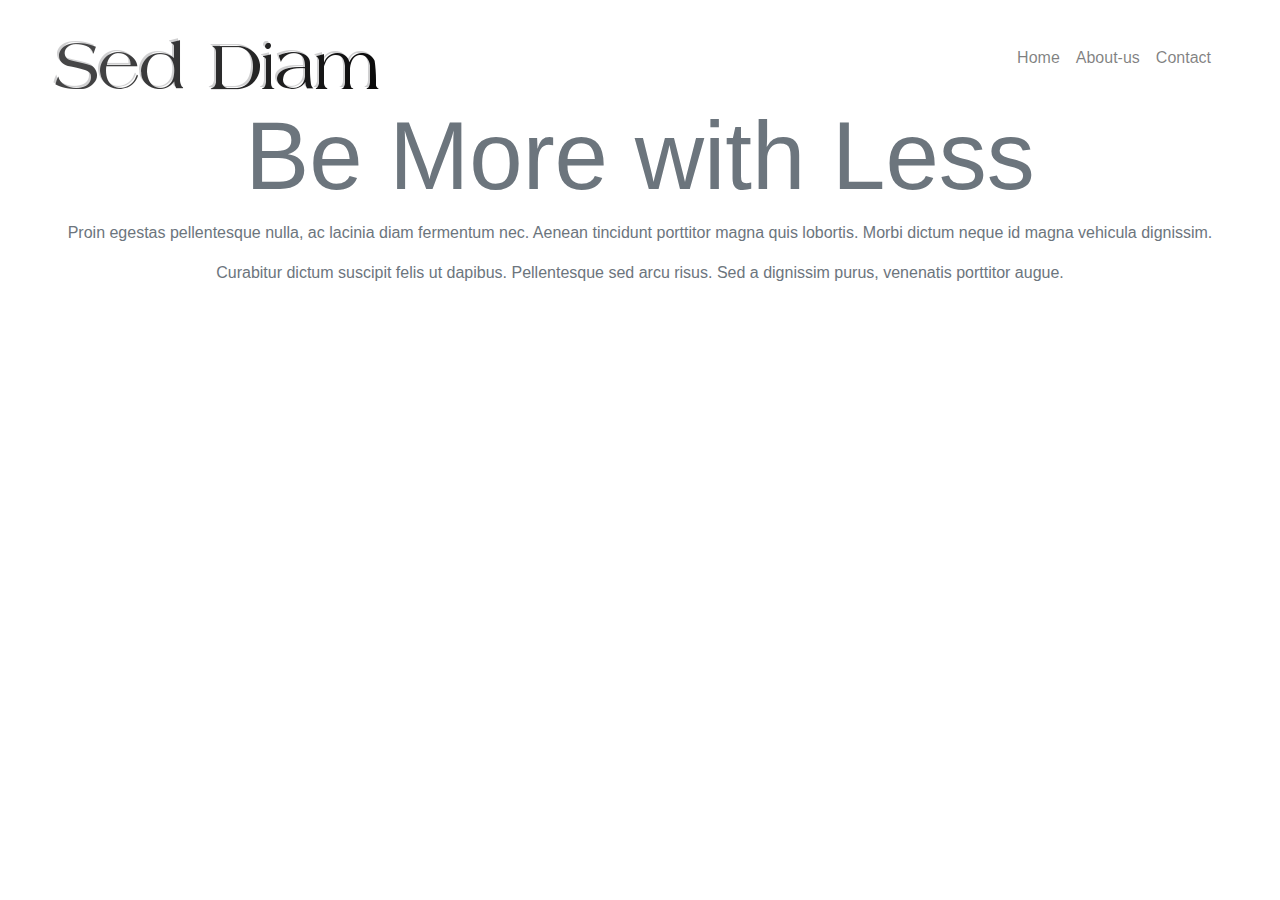
==== index.html @ e46d2f8f "Initial Commit Message" ====
<!DOCTYPE html>
<html lang="ja">
<head>
  <meta charset="UTF-8">
  <meta name="viewport" content="width=device-width, initial-scale=1.0">
  <meta http-equiv="X-UA-Compatible" content="ie=edge">
  <title>Sed Diam</title>
  <link rel="stylesheet" href="style/bootstrap.min.css">
  <link rel="stylesheet" href="style/common.css">
  <link rel="stylesheet" href="style/home.css">
</head>
<body>
<!-- ヘッダー開始 -->
<div class="container-fluid header">
  <div class="row">
    <div class="col-12 col-md-4"><img src="img/cooltext313158929150461.png" class="img-fluid" alt="SedDiamのロゴ"></div>
    <div class="col-12 col-md-8">
        <nav class="navbar navbar-expand-md navbar-light">
            <button type="button" class="navbar-toggler" data-toggle="collapse" data-target="#Navber" aria-controls="Navber" aria-expanded="false" aria-label="ナビゲーションの切替"><span class="navbar-toggler-icon"></span></button>
            <div class="collapse navbar-collapse justify-content-end" id="Navber">
              <ul class="navbar-nav d-flex flex-column flex-md-row header-list-group">
                <li class="nav-item header-list"><a href="index.html" class="nav-link text-center">Home</a></li>
                <li class="nav-item header-list"><a href="about-us.html" class="nav-link text-center">About-us</a></li>
                <li class="nav-item header-list"><a href="contact.html" class="nav-link text-center">Contact</a></li>
              </ul>
            </div>
          </nav>
    </div>
  </div>
</div>
<!-- ヘッダー終了 -->

<!-- ページタイトルと簡単なページ説明開始 -->
<div class="container-fluid">
    <div class="row text-muted pagetitle-description">
      <div class="col-12">
        <h1 class="text-center display-1">Be More with Less</h1>
        <p class="text-center">Proin egestas pellentesque nulla, ac lacinia diam fermentum nec. Aenean tincidunt porttitor magna quis lobortis. Morbi dictum neque id magna vehicula dignissim.</p>
        <p class="text-center">Curabitur dictum suscipit felis ut dapibus. Pellentesque sed arcu risus. Sed a dignissim purus, venenatis porttitor augue.</p>
      </div>
    </div>
  </div>
  <!-- ページタイトルと簡単なページ説明終了 -->
  

  

  <!-- jsファイル読み込み -->
  <script src="js/jquery-3.3.1.min.js"></script>
  <script src="js/popper.js"></script>
  <script src="js/bootstrap.min.js"></script>
  <!-- jsファイル読み込み終了 -->
</body>
</html>
---- style/common.css ----
body {
  border: 30px solid #fff;
}

p {
  -webkit-font-smoothing: antialiased;
}
/*# sourceMappingURL=common.css.map */
---- style/home.css ----
/* No CSS *//*# sourceMappingURL=home.css.map */
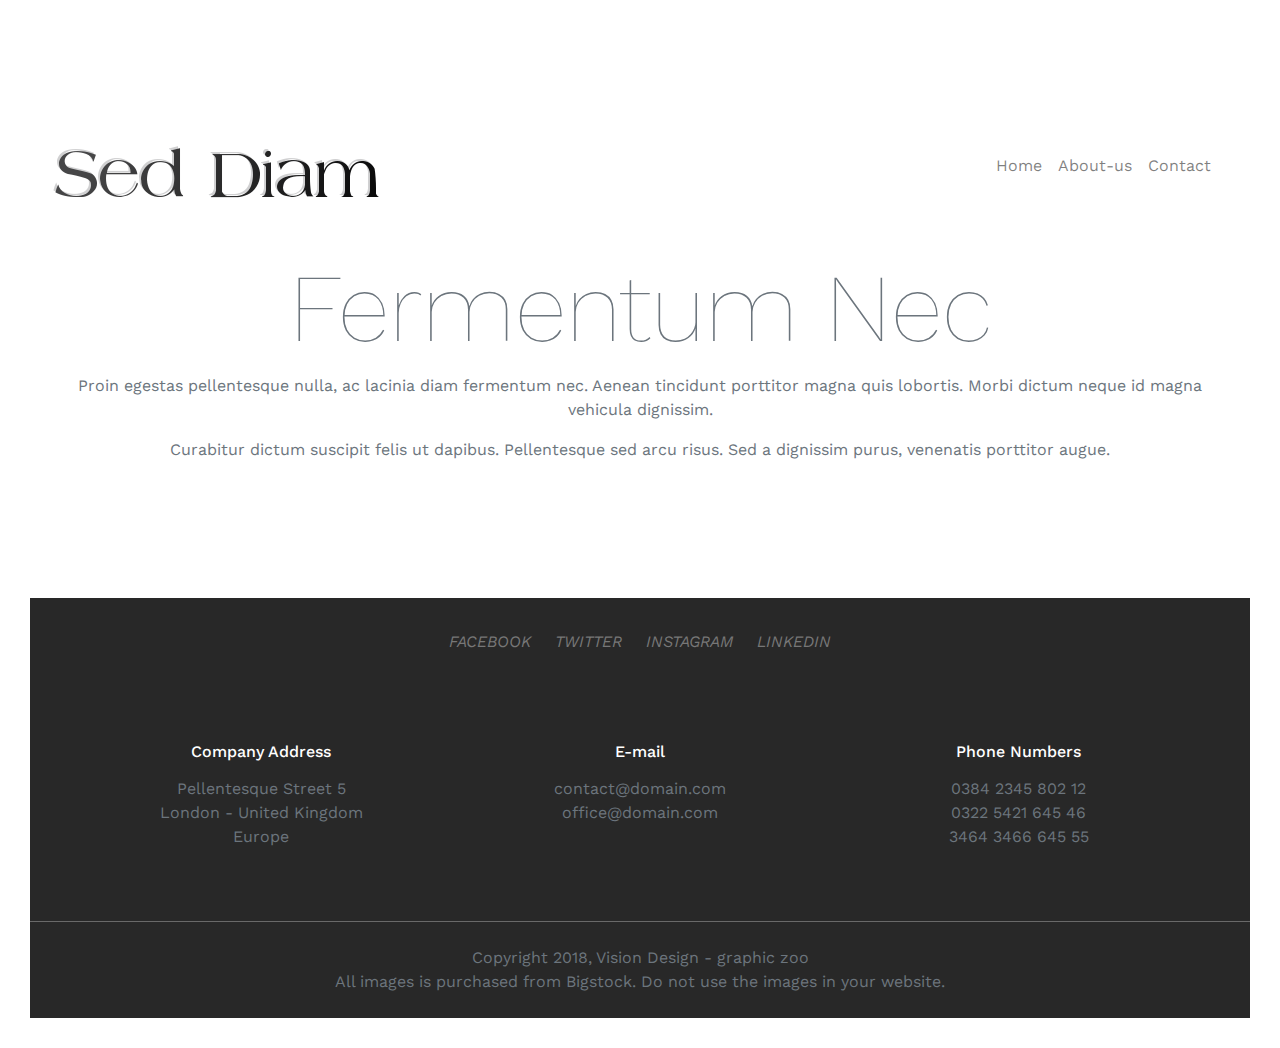
==== commit 8c8b9edb: "Add header and footer" ====
--- a/index.html
+++ b/index.html
@@ -1,5 +1,5 @@
 <!DOCTYPE html>
-<html lang="ja">
+<html lang="en">
 <head>
   <meta charset="UTF-8">
   <meta name="viewport" content="width=device-width, initial-scale=1.0">
@@ -8,47 +8,42 @@
   <link rel="stylesheet" href="style/bootstrap.min.css">
   <link rel="stylesheet" href="style/common.css">
   <link rel="stylesheet" href="style/home.css">
+  <link rel="stylesheet" href="https://use.fontawesome.com/releases/v5.6.3/css/all.css" integrity="sha384-UHRtZLI+pbxtHCWp1t77Bi1L4ZtiqrqD80Kn4Z8NTSRyMA2Fd33n5dQ8lWUE00s/" crossorigin="anonymous">
+  <link href="https://fonts.googleapis.com/css?family=Work+Sans:100,200,300,400" rel="stylesheet">
 </head>
 <body>
-<!-- ヘッダー開始 -->
-<div class="container-fluid header">
-  <div class="row">
-    <div class="col-12 col-md-4"><img src="img/cooltext313158929150461.png" class="img-fluid" alt="SedDiamのロゴ"></div>
-    <div class="col-12 col-md-8">
-        <nav class="navbar navbar-expand-md navbar-light">
-            <button type="button" class="navbar-toggler" data-toggle="collapse" data-target="#Navber" aria-controls="Navber" aria-expanded="false" aria-label="ナビゲーションの切替"><span class="navbar-toggler-icon"></span></button>
-            <div class="collapse navbar-collapse justify-content-end" id="Navber">
-              <ul class="navbar-nav d-flex flex-column flex-md-row header-list-group">
-                <li class="nav-item header-list"><a href="index.html" class="nav-link text-center">Home</a></li>
-                <li class="nav-item header-list"><a href="about-us.html" class="nav-link text-center">About-us</a></li>
-                <li class="nav-item header-list"><a href="contact.html" class="nav-link text-center">Contact</a></li>
-              </ul>
-            </div>
-          </nav>
-    </div>
-  </div>
-</div>
-<!-- ヘッダー終了 -->
+<!-- ヘッダー読み込み -->
+<div id="header"></div>
+<!-- ヘッダー読み込み終了 -->
 
 <!-- ページタイトルと簡単なページ説明開始 -->
 <div class="container-fluid">
     <div class="row text-muted pagetitle-description">
       <div class="col-12">
-        <h1 class="text-center display-1">Be More with Less</h1>
+        <h1 class="text-center display-1">Fermentum Nec</h1>
         <p class="text-center">Proin egestas pellentesque nulla, ac lacinia diam fermentum nec. Aenean tincidunt porttitor magna quis lobortis. Morbi dictum neque id magna vehicula dignissim.</p>
         <p class="text-center">Curabitur dictum suscipit felis ut dapibus. Pellentesque sed arcu risus. Sed a dignissim purus, venenatis porttitor augue.</p>
       </div>
     </div>
   </div>
-  <!-- ページタイトルと簡単なページ説明終了 -->
+<!-- ページタイトルと簡単なページ説明終了 -->
   
-
+<!-- フッター開始 -->
+<div id="footer"></div>
+<!-- フッター終了 -->
   
-
   <!-- jsファイル読み込み -->
   <script src="js/jquery-3.3.1.min.js"></script>
   <script src="js/popper.js"></script>
   <script src="js/bootstrap.min.js"></script>
   <!-- jsファイル読み込み終了 -->
+  <!-- 共通パーツの読み込み開始 -->
+<script>
+    $(function(){
+      $("#header").load("./header.html");
+      $("#footer").load("./footer.html");
+    });
+  </script>
+  <!-- 共通パーツの読み込み終了 -->
 </body>
 </html> --- a/style/common.css
+++ b/style/common.css
@@ -1,8 +1,100 @@
 body {
   border: 30px solid #fff;
+  font-family: 'Work Sans', sans-serif;
+  padding-top: 107.5px;
 }
 
 p {
   -webkit-font-smoothing: antialiased;
 }
+
+.no-gutters {
+  margin-right: 0;
+  margin-left: 0;
+}
+
+.no-gutters > .col,
+.no-gutters > [class*="col-"] {
+  padding-right: 0;
+  padding-left: 0;
+}
+
+.logo {
+  max-width: 194px;
+  width: 100%;
+}
+
+.display-1 {
+  font-weight: 100;
+}
+
+.pagetitle-description {
+  padding: 45px 0 120px 0;
+}
+
+.blackbackground {
+  background-color: #282828;
+}
+
+.social-icon-color {
+  color: #777;
+}
+
+.information {
+  color: #fff;
+  padding: 56px 20px;
+  border-bottom: 1px solid #696969;
+}
+
+.information-width {
+  max-width: 71rem;
+  margin: 0 auto;
+}
+
+h2 {
+  color: #fff;
+  font-size: 16px;
+}
+
+.navbar-nav {
+  -webkit-box-orient: horizontal;
+  -webkit-box-direction: normal;
+      -ms-flex-direction: row;
+          flex-direction: row;
+}
+
+@media screen and (max-width: 768px) {
+  body {
+    border: 20px solid #fff;
+  }
+  .logo {
+    max-width: 220px;
+    width: 100%;
+    margin: 0 auto;
+  }
+  .header-list-group {
+    max-width: 700px;
+    width: 100%;
+  }
+  .header-list {
+    border-top: 1px solid #f0f0f0;
+    max-width: 700px;
+    width: 100%;
+    padding: 20px 0;
+  }
+  .list-margin-top {
+    margin-top: 20px;
+  }
+  .display-1 {
+    font-size: 40px;
+  }
+  .navbar {
+    -webkit-box-pack: center;
+        -ms-flex-pack: center;
+            justify-content: center;
+  }
+  i {
+    font-size: 40px;
+  }
+}
 /*# sourceMappingURL=common.css.map */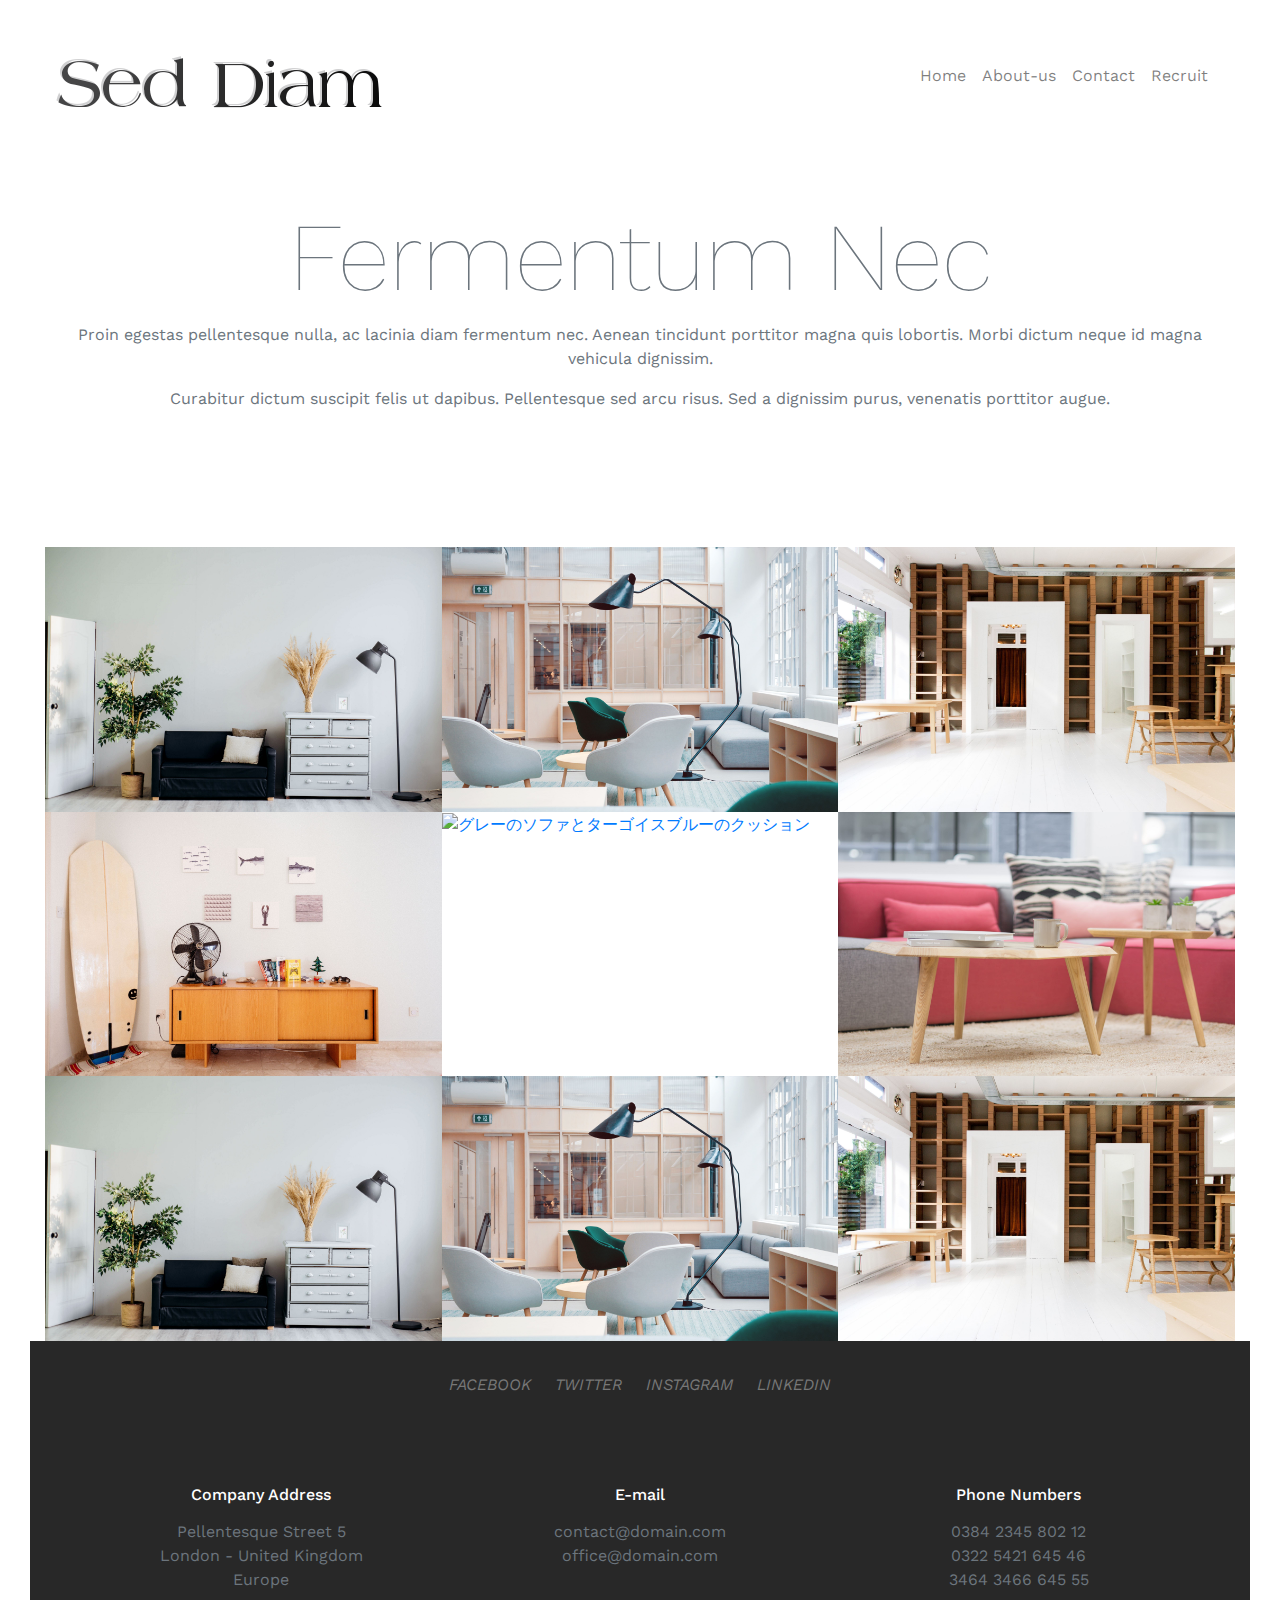
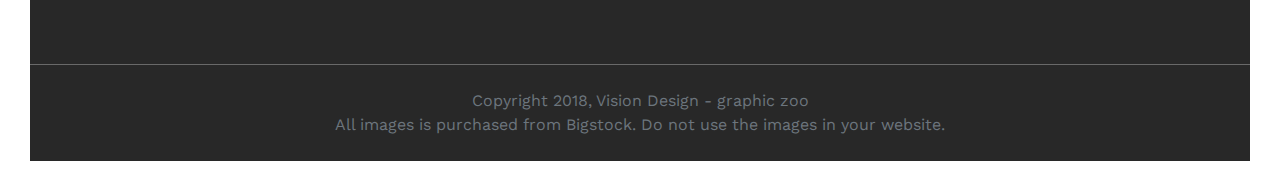
==== commit da39f5f5: "Add images and modify margin" ====
--- a/index.html
+++ b/index.html
@@ -27,6 +27,22 @@
     </div>
   </div>
 <!-- ページタイトルと簡単なページ説明終了 -->
+
+<!-- オフィスの画像一覧開始 -->
+<div class="container-fluid">
+  <div class="row no-gutters">
+    <div class="col-12 col-sm-6 col-md-4"><a href="#"><img src="img/alexandra-gorn-485551-unsplash.jpg" class="img-fluid" alt="照明、棚、ソファ、植木鉢"></a></div>
+    <div class="col-12 col-sm-6 col-md-4"><a href="#"><img src="img/toa-heftiba-644507-unsplash.jpg" class="img-fluid" alt="複数のイスと照明、本棚"></a></div>
+    <div class="col-12 col-sm-6 col-md-4"><a href="#"><img src="img/harprit-bola-239056-unsplash.jpg" class="img-fluid" alt="たくさんの棚と丸いテーブルと四角いテーブル"></a></div>
+    <div class="col-12 col-sm-6 col-md-4"><a href="#"><img src="img/filios-sazeides-536620-unsplash.jpg" class="img-fluid" alt="サーフボードと棚と扇風機"></a></div>
+    <div class="col-12 col-sm-6 col-md-4"><a href="#"><img src="img/nathan-fertig-249917-unsplash.jpg" class="img-fluid" alt="グレーのソファとターゴイスブルーのクッション"></a></div>
+    <div class="col-12 col-sm-6 col-md-4"><a href="#"><img src="img/sophia-baboolal-86214-unsplash.jpg" class="img-fluid" alt="赤いのソファとテーブル二つ"></a></div>
+    <div class="col-12 col-sm-6 col-md-4"><a href="#"><img src="img/alexandra-gorn-485551-unsplash.jpg" class="img-fluid" alt="照明、棚、ソファ、植木鉢"></a></div>
+    <div class="col-12 col-sm-6 col-md-4"><a href="#"><img src="img/toa-heftiba-644507-unsplash.jpg" class="img-fluid" alt="複数のイスと照明、本棚"></a></div>
+    <div class="col-12 col-sm-6 col-md-4"><a href="#"><img src="img/harprit-bola-239056-unsplash.jpg" class="img-fluid" alt="たくさんの棚と丸いテーブルと四角いテーブル"></a></div>
+  </div>
+</div>
+<!-- オフィスの画像一覧終了 -->
   
 <!-- フッター開始 -->
 <div id="footer"></div>
--- a/style/common.css
+++ b/style/common.css
@@ -1,7 +1,12 @@
 body {
   border: 30px solid #fff;
   font-family: 'Work Sans', sans-serif;
-  padding-top: 107.5px;
+}
+
+@media (max-width: 768px) {
+  body {
+    border: 20px solid #fff;
+  }
 }
 
 p {
@@ -19,17 +24,66 @@
   padding-left: 0;
 }
 
-.logo {
-  max-width: 194px;
-  width: 100%;
+.header-box {
+  background-color: #fff;
+}
+
+@media (max-width: 768px) {
+  .logo {
+    max-width: 350px;
+    width: 100%;
+    margin: 0 auto;
+  }
+}
+
+@media (max-width: 768px) {
+  .header-list-group {
+    max-width: 700px;
+    width: 100%;
+  }
+}
+
+@media (max-width: 768px) {
+  .header-list {
+    border-top: 1px solid #f0f0f0;
+    max-width: 700px;
+    width: 100%;
+    padding: 20px 0;
+  }
+}
+
+@media (max-width: 768px) {
+  .list-margin-top {
+    margin-top: 20px;
+  }
 }
 
 .display-1 {
   font-weight: 100;
 }
 
+@media (max-width: 768px) {
+  .display-1 {
+    font-size: 40px;
+  }
+}
+
 .pagetitle-description {
-  padding: 45px 0 120px 0;
+  padding: 170px 0 120px;
+}
+
+@media (max-width: 768px) {
+  .pagetitle-description {
+    padding-top: 240px;
+  }
+}
+
+@media (max-width: 768px) {
+  .navbar {
+    -webkit-box-pack: center;
+        -ms-flex-pack: center;
+            justify-content: center;
+  }
 }
 
 .blackbackground {
@@ -63,36 +117,7 @@
           flex-direction: row;
 }
 
-@media screen and (max-width: 768px) {
-  body {
-    border: 20px solid #fff;
-  }
-  .logo {
-    max-width: 220px;
-    width: 100%;
-    margin: 0 auto;
-  }
-  .header-list-group {
-    max-width: 700px;
-    width: 100%;
-  }
-  .header-list {
-    border-top: 1px solid #f0f0f0;
-    max-width: 700px;
-    width: 100%;
-    padding: 20px 0;
-  }
-  .list-margin-top {
-    margin-top: 20px;
-  }
-  .display-1 {
-    font-size: 40px;
-  }
-  .navbar {
-    -webkit-box-pack: center;
-        -ms-flex-pack: center;
-            justify-content: center;
-  }
+@media (max-width: 768px) {
   i {
     font-size: 40px;
   }
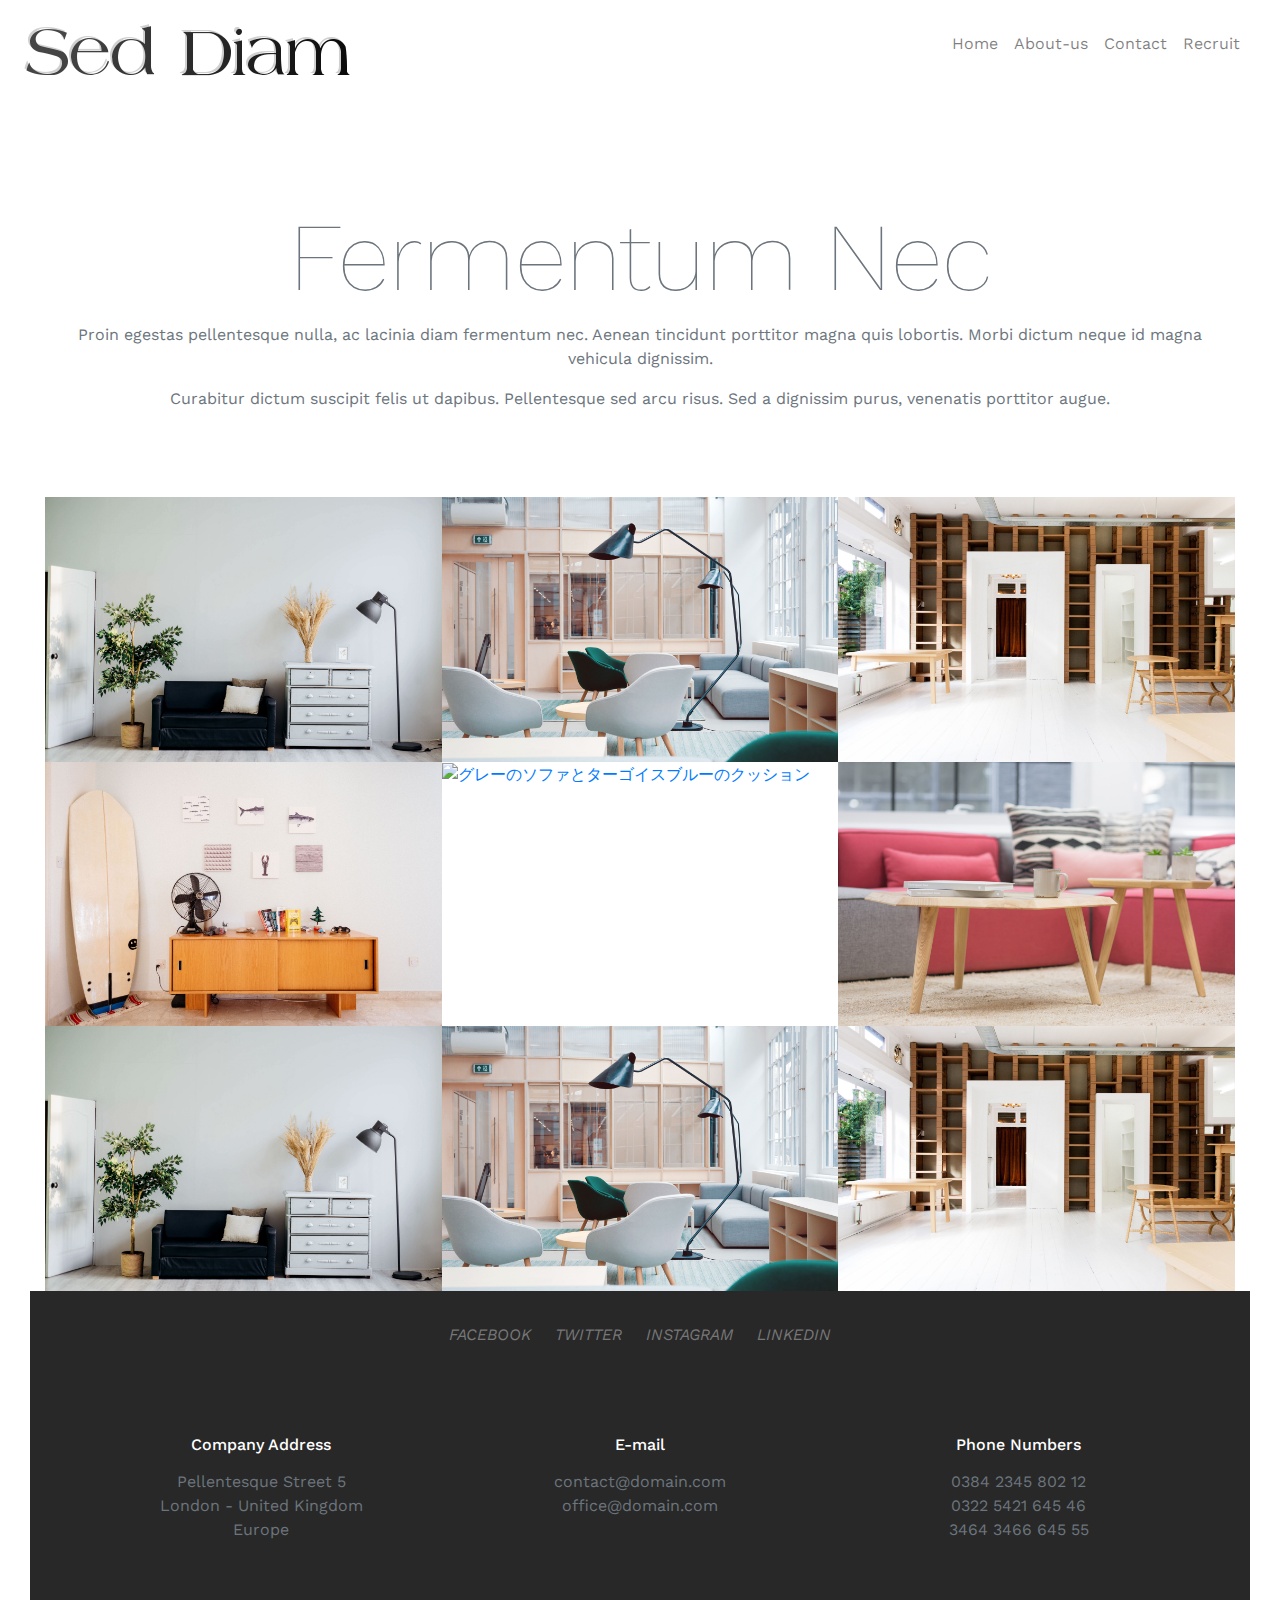
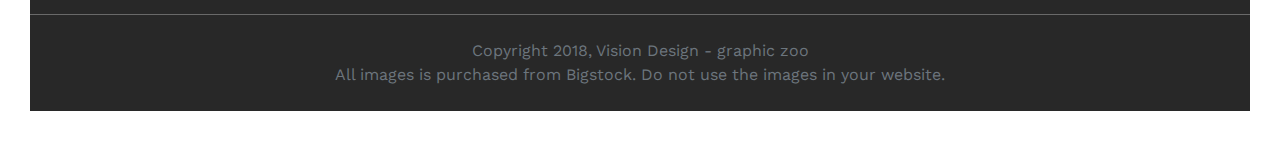
==== commit fe52be82: "Added a slider to About-Us page" ====
--- a/index.html
+++ b/index.html
@@ -7,7 +7,6 @@
   <title>Sed Diam</title>
   <link rel="stylesheet" href="style/bootstrap.min.css">
   <link rel="stylesheet" href="style/common.css">
-  <link rel="stylesheet" href="style/home.css">
   <link rel="stylesheet" href="https://use.fontawesome.com/releases/v5.6.3/css/all.css" integrity="sha384-UHRtZLI+pbxtHCWp1t77Bi1L4ZtiqrqD80Kn4Z8NTSRyMA2Fd33n5dQ8lWUE00s/" crossorigin="anonymous">
   <link href="https://fonts.googleapis.com/css?family=Work+Sans:100,200,300,400" rel="stylesheet">
 </head>
--- a/style/common.css
+++ b/style/common.css
@@ -11,6 +11,15 @@
 
 p {
   -webkit-font-smoothing: antialiased;
+}
+
+.txts {
+  margin-bottom: 0;
+}
+
+.under-line {
+  background: -webkit-gradient(linear, left top, left bottom, color-stop(60%, transparent), color-stop(60%, #e1a577));
+  background: linear-gradient(transparent 60%, #e1a577 60%);
 }
 
 .no-gutters {
@@ -69,7 +78,7 @@
 }
 
 .pagetitle-description {
-  padding: 170px 0 120px;
+  padding: 170px 0 70px;
 }
 
 @media (max-width: 768px) {
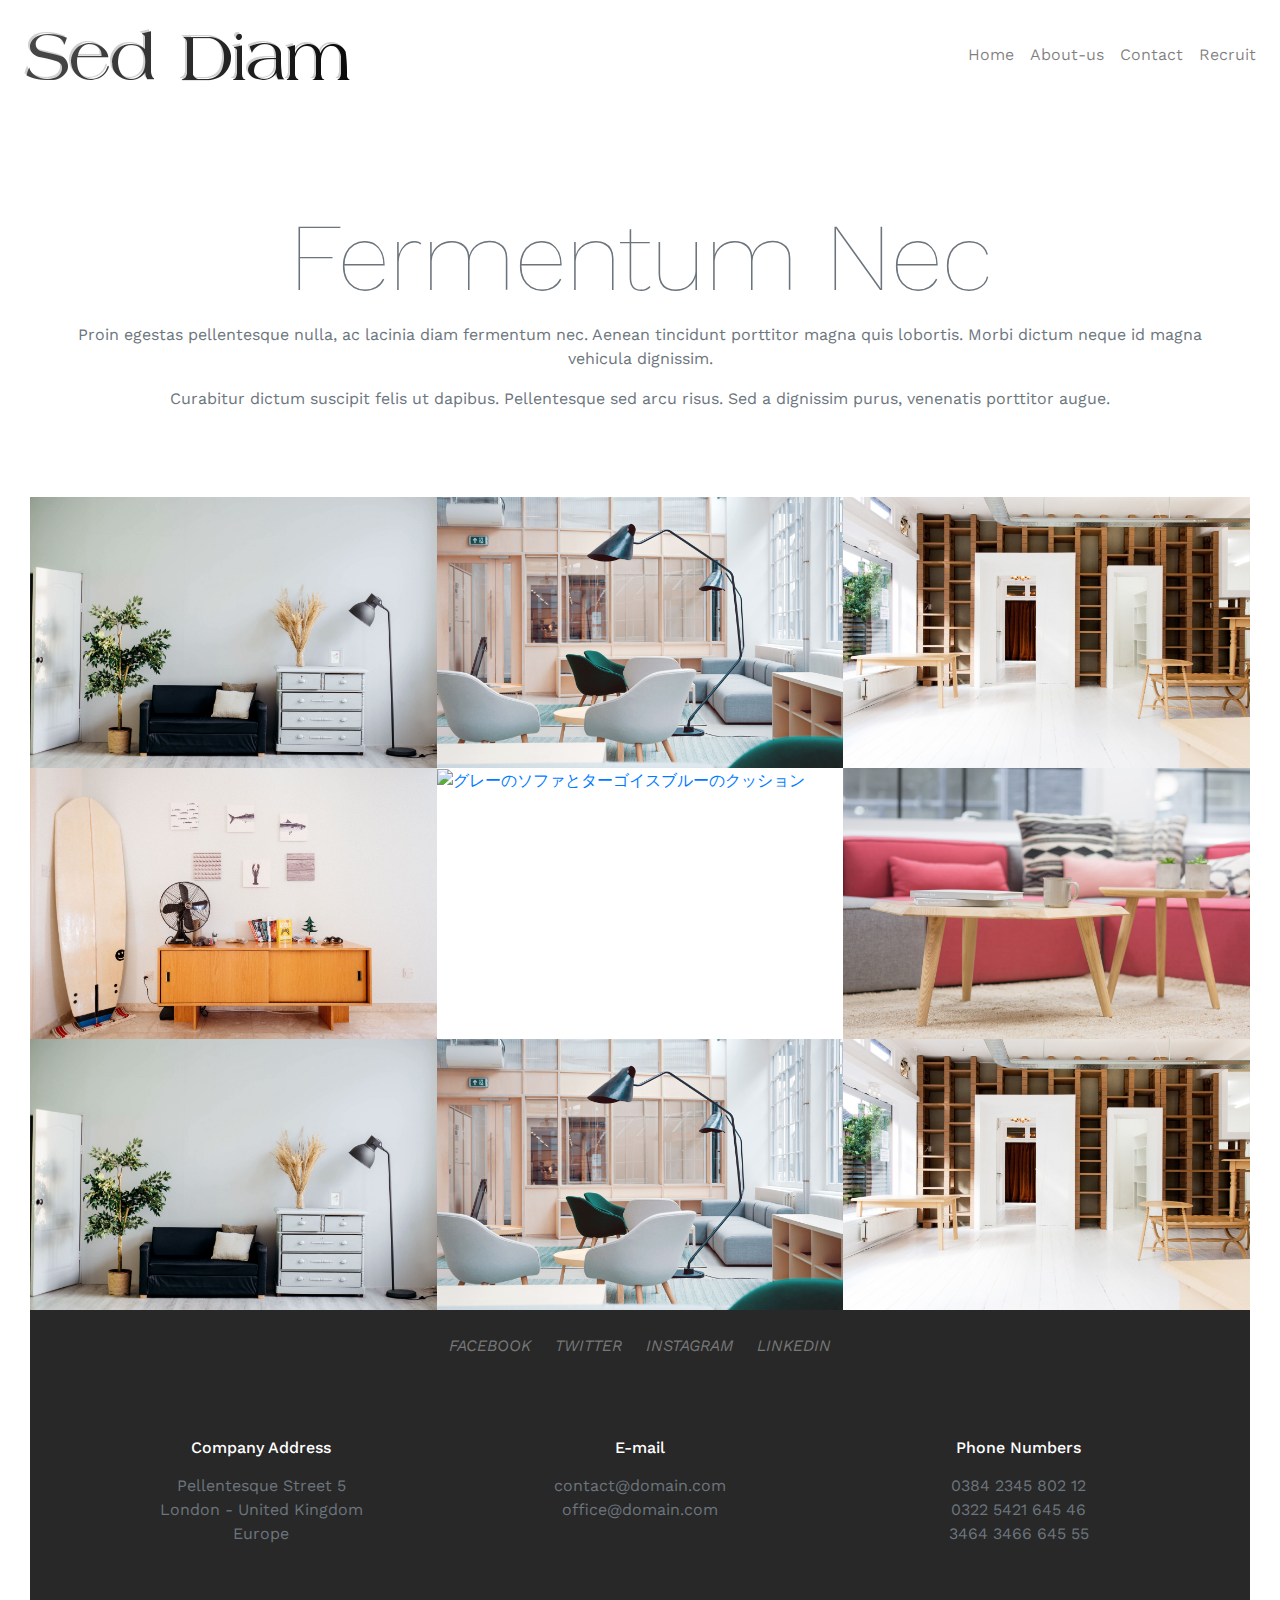
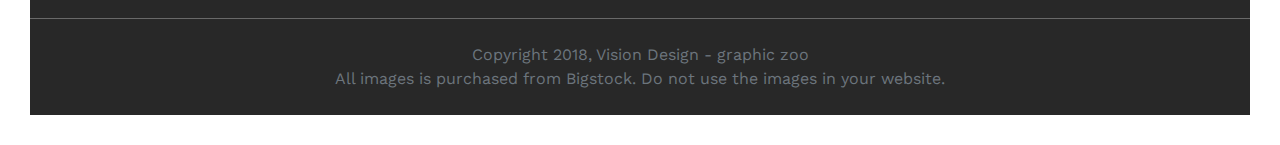
==== commit 5d0f940a: "Adjusted header layout" ====
--- a/index.html
+++ b/index.html
@@ -7,6 +7,7 @@
   <title>Sed Diam</title>
   <link rel="stylesheet" href="style/bootstrap.min.css">
   <link rel="stylesheet" href="style/common.css">
+  <link rel="stylesheet" href="style/home.css">
   <link rel="stylesheet" href="https://use.fontawesome.com/releases/v5.6.3/css/all.css" integrity="sha384-UHRtZLI+pbxtHCWp1t77Bi1L4ZtiqrqD80Kn4Z8NTSRyMA2Fd33n5dQ8lWUE00s/" crossorigin="anonymous">
   <link href="https://fonts.googleapis.com/css?family=Work+Sans:100,200,300,400" rel="stylesheet">
 </head>
@@ -20,7 +21,7 @@
     <div class="row text-muted pagetitle-description">
       <div class="col-12">
         <h1 class="text-center display-1">Fermentum Nec</h1>
-        <p class="text-center">Proin egestas pellentesque nulla, ac lacinia diam fermentum nec. Aenean tincidunt porttitor magna quis lobortis. Morbi dictum neque id magna vehicula dignissim.</p>
+        <p class="text-center mt-4 mt-md-0">Proin egestas pellentesque nulla, ac lacinia diam fermentum nec. Aenean tincidunt porttitor magna quis lobortis. Morbi dictum neque id magna vehicula dignissim.</p>
         <p class="text-center">Curabitur dictum suscipit felis ut dapibus. Pellentesque sed arcu risus. Sed a dignissim purus, venenatis porttitor augue.</p>
       </div>
     </div>
@@ -28,7 +29,7 @@
 <!-- ページタイトルと簡単なページ説明終了 -->
 
 <!-- オフィスの画像一覧開始 -->
-<div class="container-fluid">
+<div class="container-fluid office-image-box">
   <div class="row no-gutters">
     <div class="col-12 col-sm-6 col-md-4"><a href="#"><img src="img/alexandra-gorn-485551-unsplash.jpg" class="img-fluid" alt="照明、棚、ソファ、植木鉢"></a></div>
     <div class="col-12 col-sm-6 col-md-4"><a href="#"><img src="img/toa-heftiba-644507-unsplash.jpg" class="img-fluid" alt="複数のイスと照明、本棚"></a></div>
--- a/style/common.css
+++ b/style/common.css
@@ -38,21 +38,20 @@
 }
 
 @media (max-width: 768px) {
-  .logo {
-    max-width: 350px;
+  .hdlogo {
+    max-width: 200px;
     width: 100%;
-    margin: 0 auto;
   }
 }
 
 @media (max-width: 768px) {
-  .header-list-group {
+  .hd-list-group {
     max-width: 700px;
     width: 100%;
   }
 }
 
-@media (max-width: 768px) {
+@media (max-width: 576px) {
   .header-list {
     border-top: 1px solid #f0f0f0;
     max-width: 700px;
@@ -65,6 +64,10 @@
   .list-margin-top {
     margin-top: 20px;
   }
+}
+
+.navbar {
+  padding: 0;
 }
 
 .display-1 {
@@ -83,7 +86,13 @@
 
 @media (max-width: 768px) {
   .pagetitle-description {
-    padding-top: 240px;
+    padding-top: 100px;
+  }
+}
+
+@media (max-width: 576px) {
+  .pagetitle-description {
+    padding: 70px 0 30px;
   }
 }
 
--- a/style/home.css
+++ b/style/home.css
@@ -0,0 +1,5 @@
+.office-image-box {
+  padding-left: 0;
+  padding-right: 0;
+}
+/*# sourceMappingURL=home.css.map */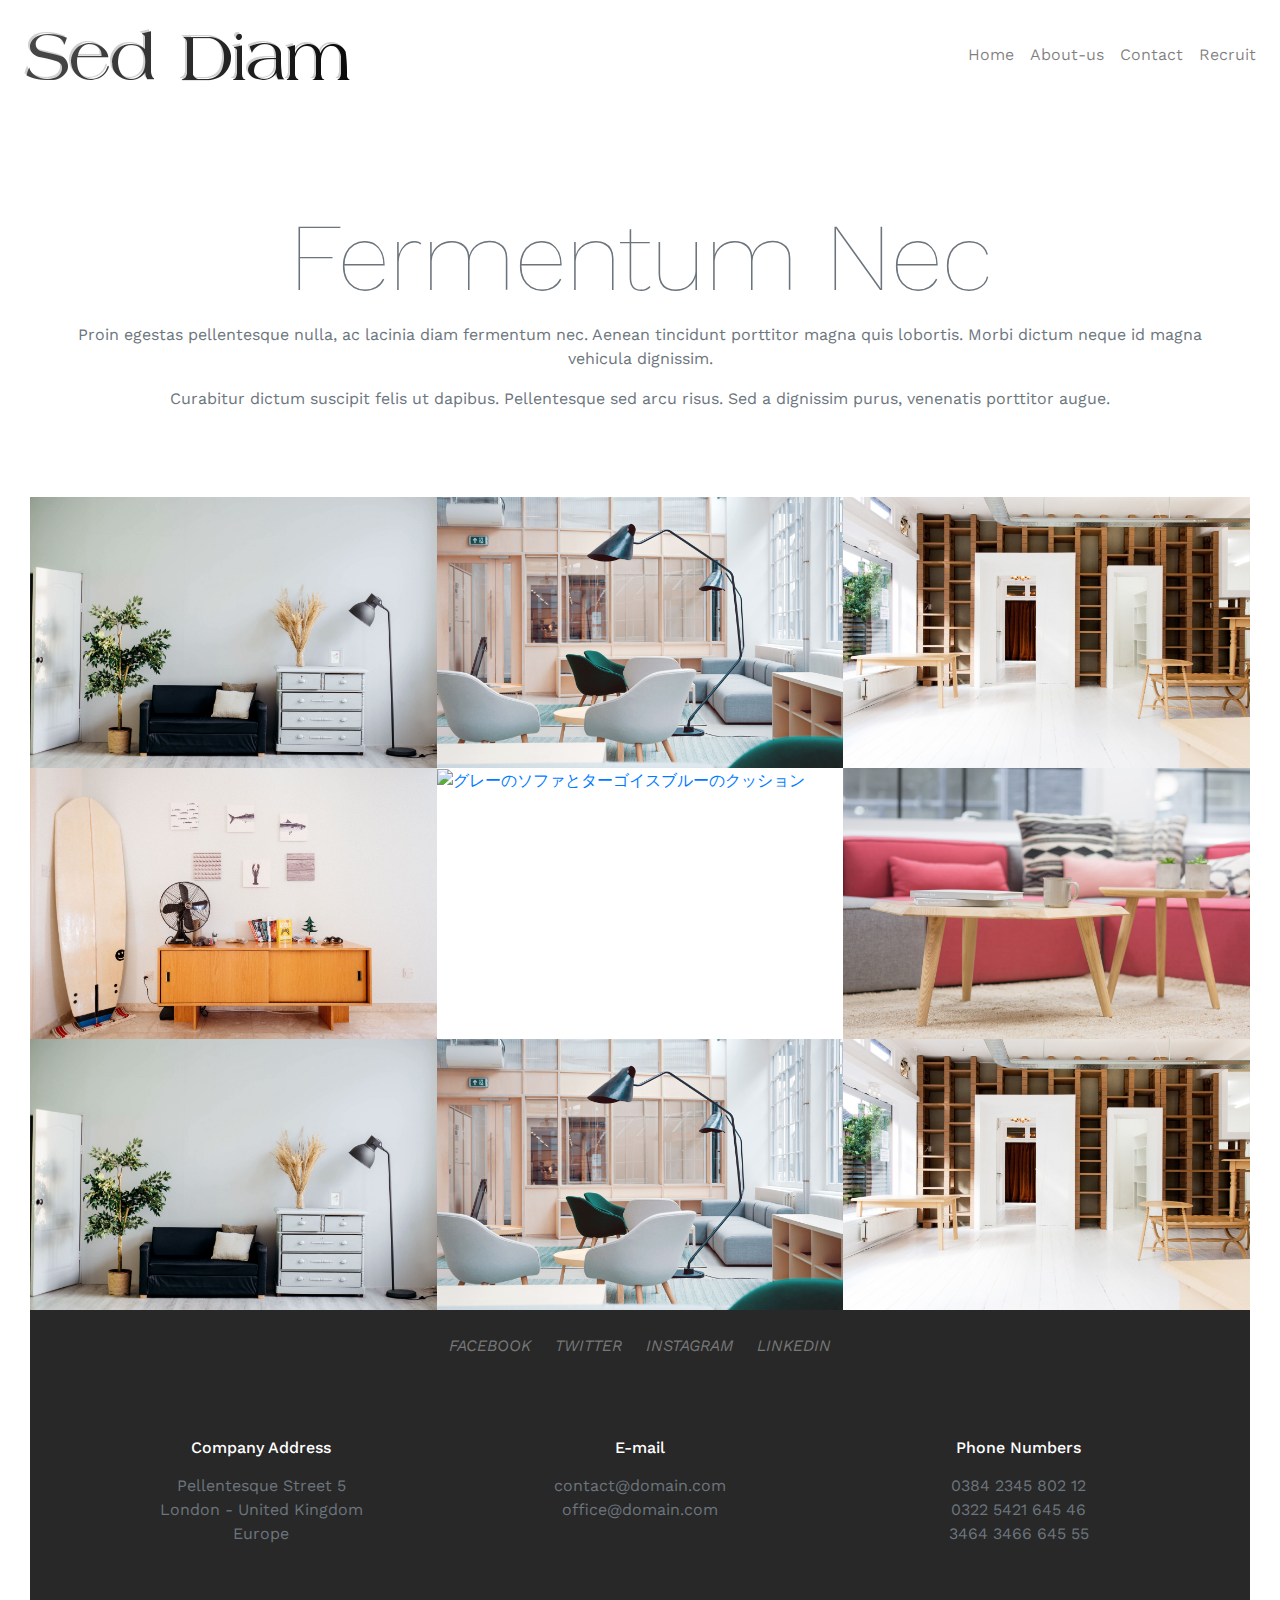
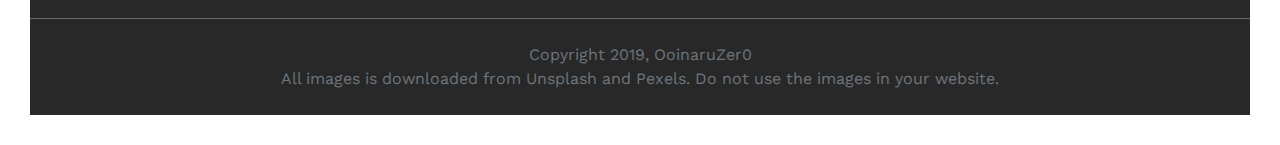
==== commit 7942677f: "Added ap-info-box in the Recruit page" ====
--- a/index.html
+++ b/index.html
@@ -29,7 +29,7 @@
 <!-- ページタイトルと簡単なページ説明終了 -->
 
 <!-- オフィスの画像一覧開始 -->
-<div class="container-fluid office-image-box">
+<div class="container-fluid px-0">
   <div class="row no-gutters">
     <div class="col-12 col-sm-6 col-md-4"><a href="#"><img src="img/alexandra-gorn-485551-unsplash.jpg" class="img-fluid" alt="照明、棚、ソファ、植木鉢"></a></div>
     <div class="col-12 col-sm-6 col-md-4"><a href="#"><img src="img/toa-heftiba-644507-unsplash.jpg" class="img-fluid" alt="複数のイスと照明、本棚"></a></div>
--- a/style/home.css
+++ b/style/home.css
@@ -1,5 +1 @@
-.office-image-box {
-  padding-left: 0;
-  padding-right: 0;
-}
-/*# sourceMappingURL=home.css.map */+/* No CSS *//*# sourceMappingURL=home.css.map */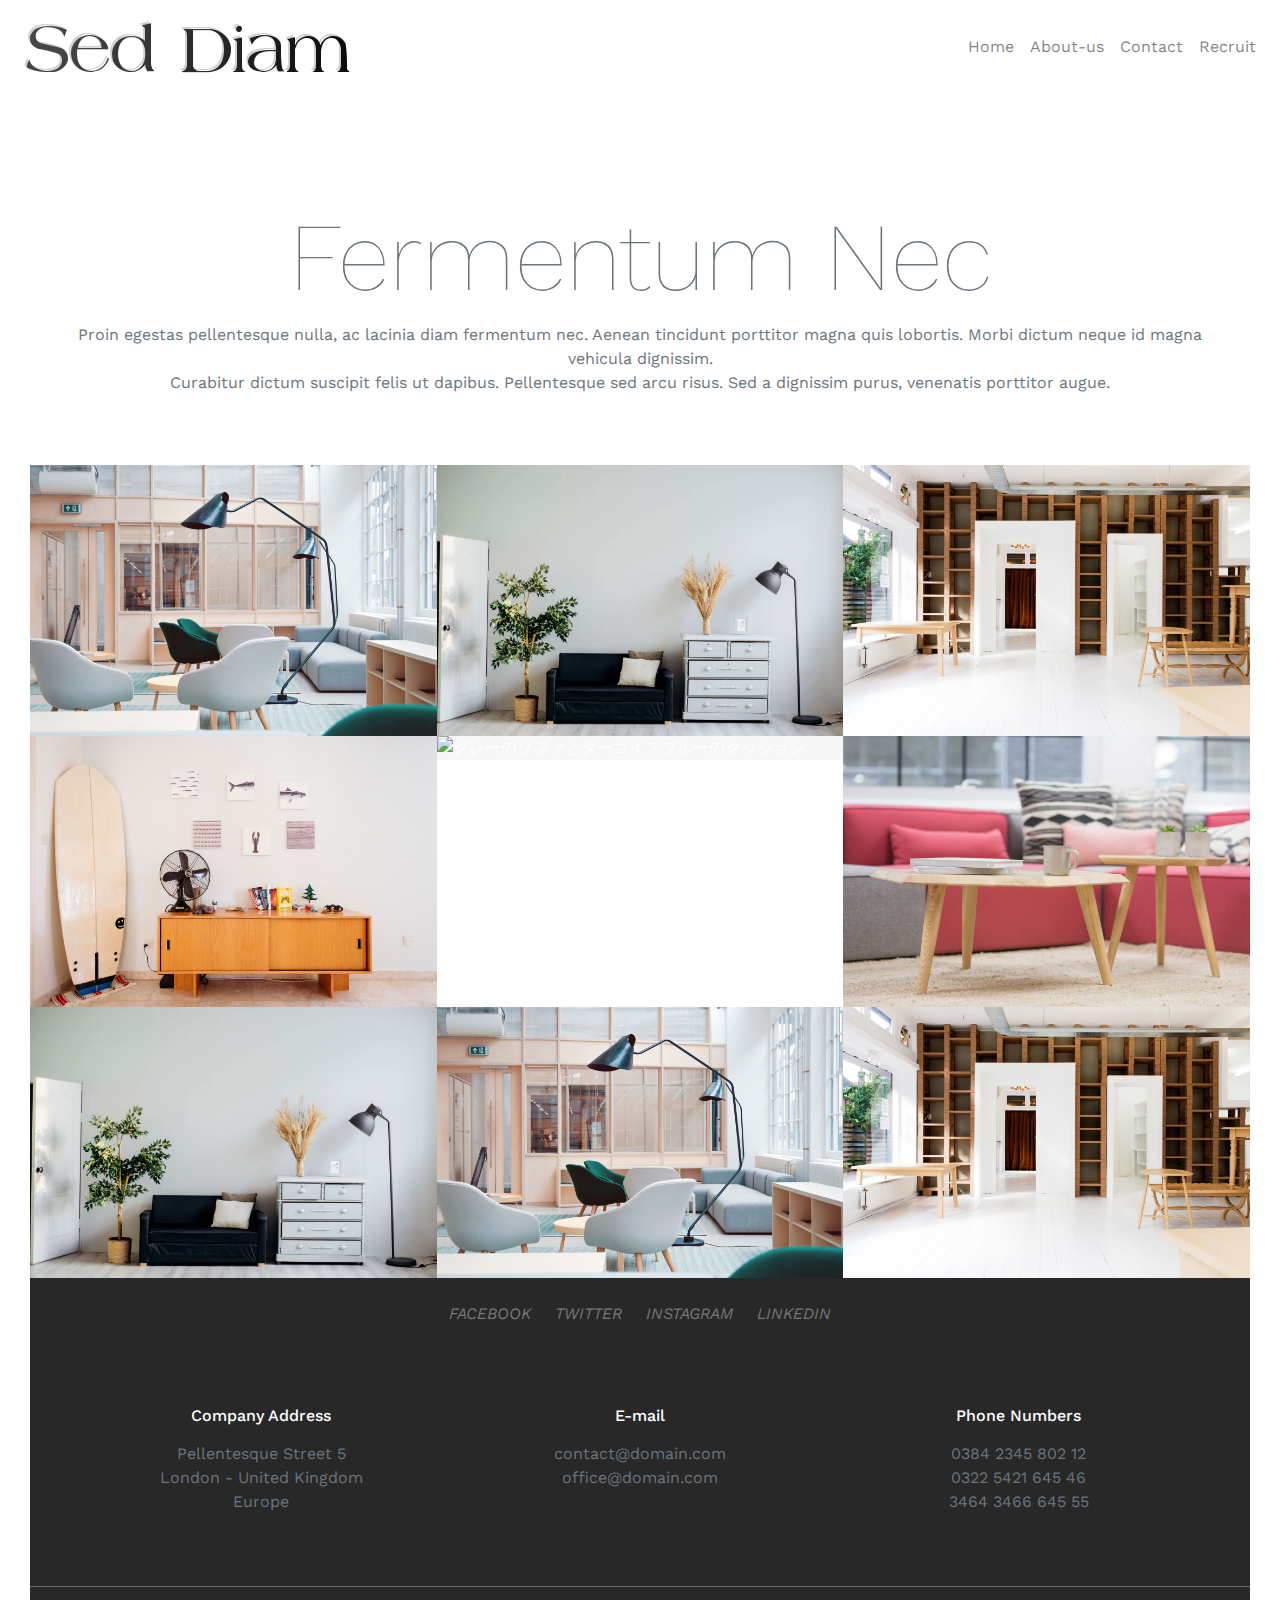
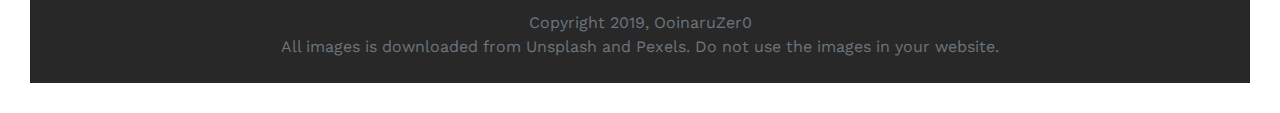
==== commit 06a06174: "Added imagehover effect" ====
--- a/index.html
+++ b/index.html
@@ -8,8 +8,10 @@
   <link rel="stylesheet" href="style/bootstrap.min.css">
   <link rel="stylesheet" href="style/common.css">
   <link rel="stylesheet" href="style/home.css">
+  <link rel="stylesheet" href="style/imagehover.min.css">
   <link rel="stylesheet" href="https://use.fontawesome.com/releases/v5.6.3/css/all.css" integrity="sha384-UHRtZLI+pbxtHCWp1t77Bi1L4ZtiqrqD80Kn4Z8NTSRyMA2Fd33n5dQ8lWUE00s/" crossorigin="anonymous">
   <link href="https://fonts.googleapis.com/css?family=Work+Sans:100,200,300,400" rel="stylesheet">
+  <link href="https://fonts.googleapis.com/css?family=Playfair+Display:400,700" rel="stylesheet">
 </head>
 <body>
 <!-- ヘッダー読み込み -->
@@ -31,15 +33,78 @@
 <!-- オフィスの画像一覧開始 -->
 <div class="container-fluid px-0">
   <div class="row no-gutters">
-    <div class="col-12 col-sm-6 col-md-4"><a href="#"><img src="img/alexandra-gorn-485551-unsplash.jpg" class="img-fluid" alt="照明、棚、ソファ、植木鉢"></a></div>
-    <div class="col-12 col-sm-6 col-md-4"><a href="#"><img src="img/toa-heftiba-644507-unsplash.jpg" class="img-fluid" alt="複数のイスと照明、本棚"></a></div>
-    <div class="col-12 col-sm-6 col-md-4"><a href="#"><img src="img/harprit-bola-239056-unsplash.jpg" class="img-fluid" alt="たくさんの棚と丸いテーブルと四角いテーブル"></a></div>
-    <div class="col-12 col-sm-6 col-md-4"><a href="#"><img src="img/filios-sazeides-536620-unsplash.jpg" class="img-fluid" alt="サーフボードと棚と扇風機"></a></div>
-    <div class="col-12 col-sm-6 col-md-4"><a href="#"><img src="img/nathan-fertig-249917-unsplash.jpg" class="img-fluid" alt="グレーのソファとターゴイスブルーのクッション"></a></div>
-    <div class="col-12 col-sm-6 col-md-4"><a href="#"><img src="img/sophia-baboolal-86214-unsplash.jpg" class="img-fluid" alt="赤いのソファとテーブル二つ"></a></div>
-    <div class="col-12 col-sm-6 col-md-4"><a href="#"><img src="img/alexandra-gorn-485551-unsplash.jpg" class="img-fluid" alt="照明、棚、ソファ、植木鉢"></a></div>
-    <div class="col-12 col-sm-6 col-md-4"><a href="#"><img src="img/toa-heftiba-644507-unsplash.jpg" class="img-fluid" alt="複数のイスと照明、本棚"></a></div>
-    <div class="col-12 col-sm-6 col-md-4"><a href="#"><img src="img/harprit-bola-239056-unsplash.jpg" class="img-fluid" alt="たくさんの棚と丸いテーブルと四角いテーブル"></a></div>
+    <div class="col-12 col-sm-6 col-md-4">
+        <figure class="imghvr-flip-diag-1">
+            <img src="img/toa-heftiba-644507-unsplash.jpg" class="img-fluid" alt="複数のイスと照明、本棚">
+            <figcaption>
+                <p class="imgtxt">OFFICE IMAGE</p>
+            </figcaption>
+        </figure>
+    </div>
+    <div class="col-12 col-sm-6 col-md-4">
+      <figure class="imghvr-flip-diag-1">
+          <img src="img/alexandra-gorn-485551-unsplash.jpg" class="img-fluid" alt="照明、棚、ソファ、植木鉢">
+          <figcaption>
+              <p class="imgtxt">OFFICE IMAGE</p>
+          </figcaption>
+      </figure>
+    </div>
+    <div class="col-12 col-sm-6 col-md-4">
+      <figure class="imghvr-flip-diag-1">
+          <img src="img/harprit-bola-239056-unsplash.jpg" class="img-fluid" alt="たくさんの棚と丸いテーブルと四角いテーブル">
+          <figcaption>
+              <p class="imgtxt">OFFICE IMAGE</p>
+          </figcaption>
+      </figure>
+    </div>
+    <div class="col-12 col-sm-6 col-md-4">
+      <figure class="imghvr-flip-diag-1">
+          <img src="img/filios-sazeides-536620-unsplash.jpg" class="img-fluid" alt="サーフボードと棚と扇風機">          
+          <figcaption>
+              <p class="imgtxt">OFFICE IMAGE</p>
+          </figcaption>
+      </figure>
+    </div>
+    <div class="col-12 col-sm-6 col-md-4">
+      <figure class="imghvr-flip-diag-1">
+          <img src="img/nathan-fertig-249917-unsplash.jpg" class="img-fluid" alt="グレーのソファとターゴイスブルーのクッション">
+          <figcaption>
+              <p class="imgtxt">OFFICE IMAGE</p>
+          </figcaption>
+      </figure>
+    </div>
+    <div class="col-12 col-sm-6 col-md-4">
+      <figure class="imghvr-flip-diag-1">
+          <img src="img/sophia-baboolal-86214-unsplash.jpg" class="img-fluid" alt="赤いのソファとテーブル二つ">
+          <figcaption>
+              <p class="imgtxt">OFFICE IMAGE</p>
+          </figcaption>
+      </figure>
+    </div>
+    <div class="col-12 col-sm-6 col-md-4">
+      <figure class="imghvr-flip-diag-1">
+          <img src="img/alexandra-gorn-485551-unsplash.jpg" class="img-fluid" alt="照明、棚、ソファ、植木鉢">
+          <figcaption>
+              <p class="imgtxt">OFFICE IMAGE</p>
+          </figcaption>
+      </figure>
+    </div>
+    <div class="col-12 col-sm-6 col-md-4">
+        <figure class="imghvr-flip-diag-1">
+            <img src="img/toa-heftiba-644507-unsplash.jpg" class="img-fluid" alt="複数のイスと照明、本棚">
+            <figcaption>
+                <p class="imgtxt">OFFICE IMAGE</p>
+            </figcaption>
+        </figure>
+    </div>
+    <div class="col-12 col-sm-6 col-md-4">
+        <figure class="imghvr-flip-diag-1">
+            <img src="img/harprit-bola-239056-unsplash.jpg" class="img-fluid" alt="たくさんの棚と丸いテーブルと四角いテーブル">
+            <figcaption>
+                <p class="imgtxt">OFFICE IMAGE</p>
+            </figcaption>
+        </figure>
+    </div>
   </div>
 </div>
 <!-- オフィスの画像一覧終了 -->
--- a/style/common.css
+++ b/style/common.css
@@ -11,6 +11,7 @@
 
 p {
   -webkit-font-smoothing: antialiased;
+  margin-bottom: 0;
 }
 
 .txts {
@@ -51,7 +52,7 @@
   }
 }
 
-@media (max-width: 576px) {
+@media (max-width: 768px) {
   .header-list {
     border-top: 1px solid #f0f0f0;
     max-width: 700px;
--- a/style/home.css
+++ b/style/home.css
@@ -1 +1,9 @@
-/* No CSS *//*# sourceMappingURL=home.css.map */+.imgtxt {
+  font-size: 50px;
+  text-align: center;
+  color: #6c757d;
+  margin-top: 10%;
+  font-family: 'Playfair Display', serif;
+  font-weight: 700;
+}
+/*# sourceMappingURL=home.css.map */--- a/style/imagehover.min.css
+++ b/style/imagehover.min.css
@@ -0,0 +1,10 @@
+@charset "UTF-8";
+/*!
+ * ImageHover.css - http://www.imagehover.io
+ * Version 1.0
+ * Author: Ciarán Walsh
+
+ * Made available under a MIT License:
+ * http://www.opensource.org/licenses/mit-license.php
+
+ */[class*=" imghvr-"],[class^=imghvr-]{position:relative;display:block;margin:0;max-width:100%;background-color:#F8F7F7;color:#fff;overflow:hidden;-webkit-backface-visibility:hidden;backface-visibility:hidden;-moz-osx-font-smoothing:grayscale;transform:translateZ(0)}[class*=" imghvr-"]>img,[class^=imghvr-]>img{vertical-align:top;max-width:100%}[class*=" imghvr-"] figcaption,[class^=imghvr-] figcaption{background-color:#F8F7F7;padding:30px;position:absolute;top:0;bottom:0;left:0;right:0;color:#fff}[class*=" imghvr-"] figcaption h1,[class*=" imghvr-"] figcaption h2,[class*=" imghvr-"] figcaption h3,[class*=" imghvr-"] figcaption h4,[class*=" imghvr-"] figcaption h5,[class*=" imghvr-"] figcaption h6,[class^=imghvr-] figcaption h1,[class^=imghvr-] figcaption h2,[class^=imghvr-] figcaption h3,[class^=imghvr-] figcaption h4,[class^=imghvr-] figcaption h5,[class^=imghvr-] figcaption h6{color:#fff}[class*=" imghvr-"] a,[class^=imghvr-] a{position:absolute;top:0;bottom:0;left:0;right:0;z-index:1}[class*=" imghvr-"],[class*=" imghvr-"] *,[class*=" imghvr-"]:after,[class*=" imghvr-"] :after,[class*=" imghvr-"]:before,[class*=" imghvr-"] :before,[class^=imghvr-],[class^=imghvr-] *,[class^=imghvr-]:after,[class^=imghvr-] :after,[class^=imghvr-]:before,[class^=imghvr-] :before{box-sizing:border-box;transition:all .35s ease}[class*=" imghvr-fade"]:hover>img,[class*=" imghvr-fade"] figcaption,[class^=imghvr-fade]:hover>img,[class^=imghvr-fade] figcaption{opacity:0}[class*=" imghvr-fade"]:hover figcaption,[class^=imghvr-fade]:hover figcaption{opacity:1}[class*=" imghvr-fade"]:hover>img,[class*=" imghvr-fade"]:hover figcaption,[class^=imghvr-fade]:hover>img,[class^=imghvr-fade]:hover figcaption{transform:translate(0)}.imghvr-fade-in-up figcaption{transform:translateY(15%)}.imghvr-fade-in-down figcaption{transform:translateY(-15%)}.imghvr-fade-in-left figcaption{transform:translate(-15%)}.imghvr-fade-in-right figcaption{transform:translate(15%)}[class*=" imghvr-push-"]:hover figcaption,[class^=imghvr-push-]:hover figcaption{transform:translate(0)}.imghvr-push-up figcaption{transform:translateY(100%)}.imghvr-push-down figcaption,.imghvr-push-up:hover>img{transform:translateY(-100%)}.imghvr-push-down:hover>img{transform:translateY(100%)}.imghvr-push-left figcaption{transform:translateX(100%)}.imghvr-push-left:hover>img,.imghvr-push-right figcaption{transform:translateX(-100%)}.imghvr-push-right:hover>img{transform:translateX(100%)}[class*=" imghvr-slide-"]:hover figcaption,[class^=imghvr-slide-]:hover figcaption{transform:translate(0)}.imghvr-slide-up figcaption{transform:translateY(100%)}.imghvr-slide-down figcaption{transform:translateY(-100%)}.imghvr-slide-left figcaption{transform:translateX(100%)}.imghvr-slide-right figcaption{transform:translateX(-100%)}.imghvr-slide-top-left figcaption{transform:translate(-100%,-100%)}.imghvr-slide-top-right figcaption{transform:translate(100%,-100%)}.imghvr-slide-bottom-left figcaption{transform:translate(-100%,100%)}.imghvr-slide-bottom-right figcaption{transform:translate(100%,100%)}[class*=" imghvr-reveal-"]:before,[class^=imghvr-reveal-]:before{position:absolute;top:0;bottom:0;left:0;right:0;content:"";background-color:#F8F7F7}[class*=" imghvr-reveal-"] figcaption,[class^=imghvr-reveal-] figcaption{opacity:0}[class*=" imghvr-reveal-"]:hover:before,[class^=imghvr-reveal-]:hover:before{transform:translate(0)}[class*=" imghvr-reveal-"]:hover figcaption,[class^=imghvr-reveal-]:hover figcaption{opacity:1;transition-delay:.21s}.imghvr-reveal-up:before{transform:translateY(100%)}.imghvr-reveal-down:before{transform:translateY(-100%)}.imghvr-reveal-left:before{transform:translateX(100%)}.imghvr-reveal-right:before{transform:translateX(-100%)}.imghvr-reveal-top-left:before{transform:translate(-100%,-100%)}.imghvr-reveal-top-right:before{transform:translate(100%,-100%)}.imghvr-reveal-bottom-left:before{transform:translate(-100%,100%)}.imghvr-reveal-bottom-right:before{transform:translate(100%,100%)}[class*=" imghvr-hinge-"],[class^=imghvr-hinge-]{perspective:50em}[class*=" imghvr-hinge-"] figcaption,[class^=imghvr-hinge-] figcaption{opacity:0;z-index:1}[class*=" imghvr-hinge-"]:hover img,[class^=imghvr-hinge-]:hover img{opacity:0}[class*=" imghvr-hinge-"]:hover figcaption,[class^=imghvr-hinge-]:hover figcaption{opacity:1;transition-delay:.21s}.imghvr-hinge-up img{transform-origin:50% 0}.imghvr-hinge-up figcaption{transform:rotateX(90deg);transform-origin:50% 100%}.imghvr-hinge-up:hover>img{transform:rotateX(-90deg)}.imghvr-hinge-up:hover figcaption{transform:rotateX(0)}.imghvr-hinge-down img{transform-origin:50% 100%}.imghvr-hinge-down figcaption{transform:rotateX(-90deg);transform-origin:50% -50%}.imghvr-hinge-down:hover>img{transform:rotateX(90deg);opacity:0}.imghvr-hinge-down:hover figcaption{transform:rotateX(0)}.imghvr-hinge-left img{transform-origin:0 50%}.imghvr-hinge-left figcaption{transform:rotateY(-90deg);transform-origin:100% 50%}.imghvr-hinge-left:hover>img{transform:rotateY(90deg)}.imghvr-hinge-left:hover figcaption{transform:rotateY(0)}.imghvr-hinge-right img{transform-origin:100% 50%}.imghvr-hinge-right figcaption{transform:rotateY(90deg);transform-origin:0 50%}.imghvr-hinge-right:hover>img{transform:rotateY(-90deg)}.imghvr-hinge-right:hover figcaption{transform:rotateY(0)}[class*=" imghvr-flip-"],[class^=imghvr-flip-]{perspective:50em}[class*=" imghvr-flip-"] img,[class^=imghvr-flip-] img{backface-visibility:hidden}[class*=" imghvr-flip-"]:hover>img,[class*=" imghvr-flip-"] figcaption,[class^=imghvr-flip-]:hover>img,[class^=imghvr-flip-] figcaption{opacity:0}[class*=" imghvr-flip-"]:hover figcaption,[class^=imghvr-flip-]:hover figcaption{opacity:1;transition-delay:.14s}.imghvr-flip-horiz figcaption{transform:rotateX(90deg);transform-origin:0 50%}.imghvr-flip-horiz:hover img{transform:rotateX(-180deg)}.imghvr-flip-horiz:hover figcaption{transform:rotateX(0deg)}.imghvr-flip-vert figcaption{transform:rotateY(90deg);transform-origin:50% 0}.imghvr-flip-vert:hover>img{transform:rotateY(-180deg)}.imghvr-flip-vert:hover figcaption{transform:rotateY(0deg)}.imghvr-flip-diag-1 figcaption{transform:rotate3d(1,-1,0,100deg)}.imghvr-flip-diag-1:hover>img{transform:rotate3d(-1,1,0,100deg)}.imghvr-flip-diag-1:hover figcaption{transform:rotate3d(0,0,0,0deg)}.imghvr-flip-diag-2 figcaption{transform:rotate3d(1,1,0,100deg)}.imghvr-flip-diag-2:hover>img{transform:rotate3d(-1,-1,0,100deg)}.imghvr-flip-diag-2:hover figcaption{transform:rotate3d(0,0,0,0deg)}[class*=" imghvr-shutter-out-"]:before,[class^=imghvr-shutter-out-]:before{background:#135796;position:absolute;content:"";transition-delay:.105s}[class*=" imghvr-shutter-out-"] figcaption,[class^=imghvr-shutter-out-] figcaption{opacity:0;transition-delay:0s}[class*=" imghvr-shutter-out-"]:hover:before,[class^=imghvr-shutter-out-]:hover:before{transition-delay:0s}[class*=" imghvr-shutter-out-"]:hover figcaption,[class^=imghvr-shutter-out-]:hover figcaption{opacity:1;transition-delay:.105s}.imghvr-shutter-out-horiz:before{left:50%;right:50%;top:0;bottom:0}.imghvr-shutter-out-horiz:hover:before{left:0;right:0}.imghvr-shutter-out-vert:before{top:50%;bottom:50%;left:0;right:0}.imghvr-shutter-out-vert:hover:before{top:0;bottom:0}.imghvr-shutter-out-diag-1:before{top:50%;bottom:50%;left:-35%;right:-35%;transform:rotate(45deg)}.imghvr-shutter-out-diag-1:hover:before{top:-35%;bottom:-35%}.imghvr-shutter-out-diag-2:before{top:50%;bottom:50%;left:-35%;right:-35%;transform:rotate(-45deg)}.imghvr-shutter-out-diag-2:hover:before{top:-35%;bottom:-35%}[class*=" imghvr-shutter-in-"]:after,[class*=" imghvr-shutter-in-"]:before,[class^=imghvr-shutter-in-]:after,[class^=imghvr-shutter-in-]:before{background:#135796;position:absolute;content:""}[class*=" imghvr-shutter-in-"]:after,[class^=imghvr-shutter-in-]:after{top:0;left:0}[class*=" imghvr-shutter-in-"]:before,[class^=imghvr-shutter-in-]:before{right:0;bottom:0}[class*=" imghvr-shutter-in-"] figcaption,[class^=imghvr-shutter-in-] figcaption{opacity:0;z-index:1}[class*=" imghvr-shutter-in-"]:hover figcaption,[class^=imghvr-shutter-in-]:hover figcaption{opacity:1;transition-delay:.21s}.imghvr-shutter-in-horiz:after,.imghvr-shutter-in-horiz:before{width:0;height:100%}.imghvr-shutter-in-horiz:hover:after,.imghvr-shutter-in-horiz:hover:before{width:50%}.imghvr-shutter-in-vert:after,.imghvr-shutter-in-vert:before{height:0;width:100%}.imghvr-shutter-in-vert:hover:after,.imghvr-shutter-in-vert:hover:before{height:50%}.imghvr-shutter-in-out-horiz:after,.imghvr-shutter-in-out-horiz:before{width:0;height:100%;opacity:.75}.imghvr-shutter-in-out-horiz:hover:after,.imghvr-shutter-in-out-horiz:hover:before{width:100%}.imghvr-shutter-in-out-vert:after,.imghvr-shutter-in-out-vert:before{height:0;width:100%;opacity:.75}.imghvr-shutter-in-out-vert:hover:after,.imghvr-shutter-in-out-vert:hover:before{height:100%}.imghvr-shutter-in-out-diag-1:after,.imghvr-shutter-in-out-diag-1:before{width:200%;height:200%;transition:all .6s ease;opacity:.75}.imghvr-shutter-in-out-diag-1:after{transform:skew(-45deg) translateX(-150%)}.imghvr-shutter-in-out-diag-1:before{transform:skew(-45deg) translateX(150%)}.imghvr-shutter-in-out-diag-1:hover:after{transform:skew(-45deg) translateX(-50%)}.imghvr-shutter-in-out-diag-1:hover:before{transform:skew(-45deg) translateX(50%)}.imghvr-shutter-in-out-diag-2:after,.imghvr-shutter-in-out-diag-2:before{width:200%;height:200%;transition:all .6s ease;opacity:.75}.imghvr-shutter-in-out-diag-2:after{transform:skew(45deg) translateX(-100%)}.imghvr-shutter-in-out-diag-2:before{transform:skew(45deg) translateX(100%)}.imghvr-shutter-in-out-diag-2:hover:after,.imghvr-shutter-in-out-diag-2:hover:before{transform:skew(45deg) translateX(0)}[class*=" imghvr-fold"],[class^=imghvr-fold]{perspective:50em}[class*=" imghvr-fold"] img,[class^=imghvr-fold] img{transform-origin:50% 0}[class*=" imghvr-fold"] figcaption,[class^=imghvr-fold] figcaption{z-index:1;opacity:0}[class*=" imghvr-fold"]:hover>img,[class^=imghvr-fold]:hover>img{opacity:0;transition-delay:0}[class*=" imghvr-fold"]:hover figcaption,[class^=imghvr-fold]:hover figcaption{transform:rotateX(0) translateZ(0) scale(1);opacity:1;transition-delay:.21s}.imghvr-fold-up>img{transform-origin:50% 0}.imghvr-fold-up figcaption{transform:rotateX(-90deg) translate3d(0,-50%,0) scale(.6);transform-origin:50% 100%}.imghvr-fold-up:hover>img{transform:rotateX(90deg) scale(.6) translateY(50%)}.imghvr-fold-down>img{transform-origin:50% 100%}.imghvr-fold-down figcaption{transform:rotateX(90deg) translate3d(0,50%,0) scale(.6);transform-origin:50% 0}.imghvr-fold-down:hover>img{transform:rotateX(-90deg) scale(.6) translateY(-50%)}.imghvr-fold-left>img{transform-origin:0 50%}.imghvr-fold-left figcaption{transform:rotateY(90deg) translate3d(-50%,0,0) scale(.6);transform-origin:100% 50%}.imghvr-fold-left:hover>img{transform:rotateY(-90deg) scale(.6) translateX(50%)}.imghvr-fold-right>img{transform-origin:100% 50%}.imghvr-fold-right figcaption{transform:rotateY(-90deg) translate3d(50%,0,0) scale(.6);transform-origin:0 50%}.imghvr-fold-right:hover>img{transform:rotateY(90deg) scale(.6) translateX(-50%)}.imghvr-zoom-in figcaption{opacity:0;transform:scale(.5)}.imghvr-zoom-in:hover figcaption{transform:scale(1);opacity:1}[class*=" imghvr-zoom-out"] figcaption,[class^=imghvr-zoom-out] figcaption{transform:scale(.5);transform-origin:50% 50%;opacity:0}[class*=" imghvr-zoom-out"].hover figcaption,[class*=" imghvr-zoom-out"]:hover figcaption,[class^=imghvr-zoom-out].hover figcaption,[class^=imghvr-zoom-out]:hover figcaption{transform:scale(1);opacity:1;transition-delay:.35s}.imghvr-zoom-out:hover>img{transform:scale(.5);opacity:0}.imghvr-zoom-out-up.hover>img,.imghvr-zoom-out-up:hover>img{animation:a .4025s linear;animation-iteration-count:1;animation-fill-mode:forwards}@keyframes a{50%{transform:scale(.8) translateY(0);opacity:.5}to{transform:scale(.8) translateY(-150%);opacity:.5}}.imghvr-zoom-out-down.hover>img,.imghvr-zoom-out-down:hover>img{animation:b .4025s linear;animation-iteration-count:1;animation-fill-mode:forwards}@keyframes b{50%{transform:scale(.8) translateY(0);opacity:.5}to{transform:scale(.8) translateY(150%);opacity:.5}}.imghvr-zoom-out-left.hover>img,.imghvr-zoom-out-left:hover>img{animation:c .4025s linear;animation-iteration-count:1;animation-fill-mode:forwards}@keyframes c{50%{transform:scale(.8) translateX(0);opacity:.5}to{transform:scale(.8) translateX(-150%);opacity:.5}}.imghvr-zoom-out-right.hover>img,.imghvr-zoom-out-right:hover>img{animation:d .4025s linear;animation-iteration-count:1;animation-fill-mode:forwards}@keyframes d{50%{transform:scale(.8) translateX(0);opacity:.5}to{transform:scale(.8) translateX(150%);opacity:.5}}.imghvr-zoom-out-flip-horiz{perspective:50em}.imghvr-zoom-out-flip-horiz figcaption{opacity:0;transform:rotateX(90deg) translateY(-100%) scale(.5)}.imghvr-zoom-out-flip-horiz.hover>img,.imghvr-zoom-out-flip-horiz:hover>img{transform:rotateX(-100deg) translateY(50%) scale(.5);opacity:0;transition-delay:0}.imghvr-zoom-out-flip-horiz.hover figcaption,.imghvr-zoom-out-flip-horiz:hover figcaption{transform:rotateX(0) translateY(0) scale(1);opacity:1;transition-delay:.35s}.imghvr-zoom-out-flip-vert{perspective:50em}.imghvr-zoom-out-flip-vert figcaption{opacity:0;transform:rotateY(90deg) translate(50%) scale(.5)}.imghvr-zoom-out-flip-vert.hover>img,.imghvr-zoom-out-flip-vert:hover>img{transform:rotateY(-100deg) translateX(50%) scale(.5);opacity:0;transition-delay:0}.imghvr-zoom-out-flip-vert.hover figcaption,.imghvr-zoom-out-flip-vert:hover figcaption{transform:rotateY(0) translate(0) scale(1);opacity:1;transition-delay:.35s}.imghvr-blur figcaption{opacity:0}.imghvr-blur:hover>img{filter:blur(30px);transform:scale(1.2);opacity:0}.imghvr-blur:hover figcaption{opacity:1;transition-delay:.21s}